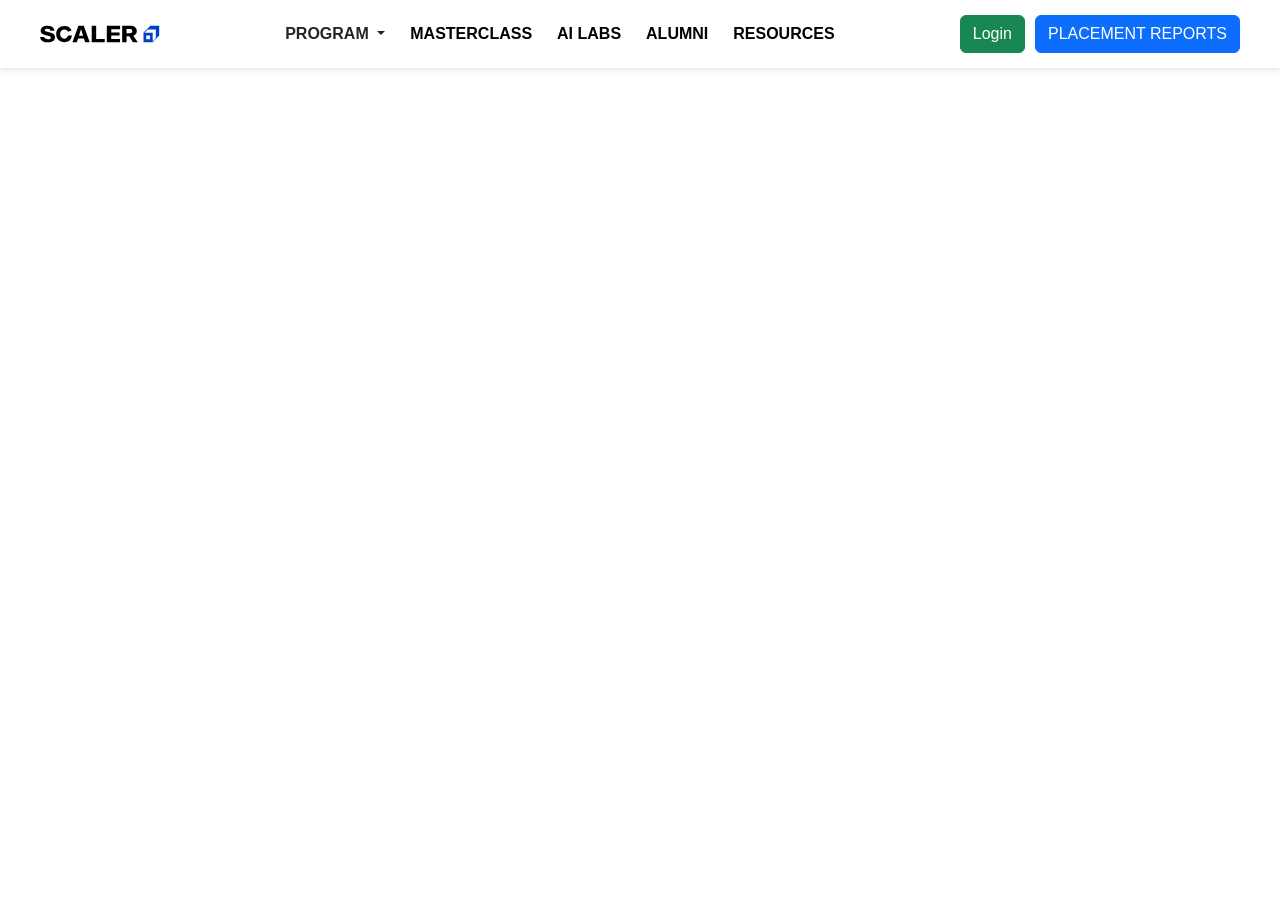
==== index.html @ 5e0bec0f "added project files" ====
<!DOCTYPE html>
<html lang="en">

<head>
    <meta charset="UTF-8">
    <meta name="viewport" content="width=device-width, initial-scale=1.0">
    <title>Scaler Navbar</title>

    <!-- Bootstrap CSS -->
    <link rel="stylesheet"
        href="https://cdn.jsdelivr.net/npm/bootstrap@5.3.8/dist/css/bootstrap.min.css">

    <style>
        body {
            margin: 0;
            font-family: Arial, Helvetica, sans-serif;
        }

        header {
            display: flex;
            justify-content: space-between;
            align-items: center;
            padding: 15px 40px;
            box-shadow: 0 2px 5px rgba(0, 0, 0, 0.1);
            background-color: white;
        }

        .nav-menu {
            display: flex;
            gap: 25px;
            font-weight: 600;
            align-items: center;
        }

        .nav-menu a {
            text-decoration: none;
            color: black;
        }

        .nav-menu a:hover {
            color: blue;
        }

        .button-group {
            display: flex;
            gap: 10px;
        }
    </style>
</head>

<body>

    <!-- Header -->
    <header>

        <!-- Logo -->
        <img src="scaler-logo.svg"
             alt="Scaler Logo"
             width="120">

        <!-- Navigation -->
        <nav class="nav-menu">

            <!-- Dropdown -->
            <div class="dropdown">

                <a class="dropdown-toggle text-decoration-none text-dark"
                   href="#"
                   role="button"
                   data-bs-toggle="dropdown">
                    PROGRAM
                </a>

                <ul class="dropdown-menu">
                    <li>
                        <a class="dropdown-item" href="#">
                            Java FullStack Developer
                        </a>
                    </li>

                    <li>
                        <a class="dropdown-item" href="#">
                            Python FullStack Developer
                        </a>
                    </li>

                    <li>
                        <a class="dropdown-item" href="#">
                            Data Science
                        </a>
                    </li>

                    <li>
                        <a class="dropdown-item" href="#">
                            AI & ML
                        </a>
                    </li>
                </ul>

            </div>

            <a href="#">MASTERCLASS</a>
            <a href="#">AI LABS</a>
            <a href="#">ALUMNI</a>
            <a href="#">RESOURCES</a>

        </nav>

        <!-- Buttons -->
        <div class="button-group">

            <!-- Login Button -->
            <button class="btn btn-success"
                    data-bs-toggle="modal"
                    data-bs-target="#registerCandidate">
                Login
            </button>

            <!-- Placement Report Button -->
            <button class="btn btn-primary" 
            data-bs-toggle="offcanvas"
            data-bs-target="#placementReports">
                PLACEMENT REPORTS
            </button>

        </div>

    </header>

    <!-- Modal for Login-->
    <div class="modal fade"
         id="registerCandidate">

        <div class="modal-dialog">

            <div class="modal-content">

                <!-- Modal Header -->
                <div class="modal-header">

                    <h4 class="modal-title">
                        Register New Candidate
                    </h4>

                    <button class="btn-close"
                            data-bs-dismiss="modal">
                    </button>

                </div>

                <!-- Modal Body -->
                <div class="modal-body">

                    <dl>

                        <dt>Student Name</dt>
                        <dd>
                            <input type="text"
                                   class="form-control"
                                   placeholder="Enter Your Name">
                        </dd>

                        <dt>Student Email</dt>
                        <dd>
                            <input type="email"
                                   class="form-control"
                                   placeholder="Enter Your Email">
                        </dd>

                        <dt>Student Mobile No.</dt>
                        <dd>
                            <input type="number"
                                   class="form-control"
                                   placeholder="Enter Your Mobile Number">
                        </dd>

                        <dt>Select Course</dt>
                        <dd>

                            <select id="selCourse"
                                    class="form-select">

                                <option>
                                    Java FullStack Developer
                                </option>

                                <option>
                                    Python FullStack Developer
                                </option>

                                <option>
                                    Python Course for Beginners
                                </option>

                                <option>
                                    Java Fundamentals
                                </option>

                                <option>
                                    DSA Using Java
                                </option>

                                <option>
                                    Python and SQL for Data Science
                                </option>

                                <option>
                                    JavaScript Course
                                </option>

                            </select>

                        </dd>

                    </dl>

                </div>

                <!-- Modal Footer -->
                <div class="modal-footer">

                    <button class="btn btn-primary"
                            data-bs-dismiss="modal">
                        Submit
                    </button>

                    <button class="btn btn-danger"
                            data-bs-dismiss="modal">
                        Cancel
                    </button>

                </div>

            </div>

        </div>

    </div>
 


<!-- Offcanvas -->
<div class="offcanvas offcanvas-end"
     tabindex="-1"
     id="placementReports">

    <!-- Header -->
    <div class="offcanvas-header">

        <div>
            <h4 class="fw-bold">
                View Full Report
            </h4>

            <p class="text-muted mb-0">
                Enter your details to view Report
            </p>
        </div>

        <button class="btn-close"
                data-bs-dismiss="offcanvas">
        </button>

    </div>

    <!-- Body -->
    <div class="offcanvas-body">

        <div class="mb-3">
            <input type="text"
                   class="form-control"
                   placeholder="Enter Your Name">
        </div>

        <div class="mb-3">
            <input type="email"
                   class="form-control"
                   placeholder="Enter Your Email">
        </div>

        <div class="mb-3">
           <input type="tel"
       class="form-control"
       placeholder="Enter Mobile Number">
        </div>

        <fieldset class="border rounded p-2 mb-3">

    <legend class="float-none w-auto px-2 fs-6">
        Graduation Year
    </legend>

    <select class="form-select border-0 shadow-none">

        <option selected disabled>
            Select Graduation Year
        </option>

        <option>2020</option>
        <option>2021</option>
        <option>2022</option>
        <option>2023</option>
        <option>2024</option>
        <option>2025</option>
        <option>2026</option>
        <option>2027</option>
        <option>2028</option>
        <option>2029</option>

    </select>

</fieldset>

        <button class="btn btn-primary w-100 mb-3">
            Sign Up
        </button>

        <p class="small text-muted">
            By submitting this form, you agree to our
            Terms of Service & Privacy Policy.
        </p>

    </div>

</div>


    <!-- Bootstrap JS -->
    <script src="https://cdn.jsdelivr.net/npm/bootstrap@5.3.8/dist/js/bootstrap.bundle.min.js"></script>

</body>

</html>
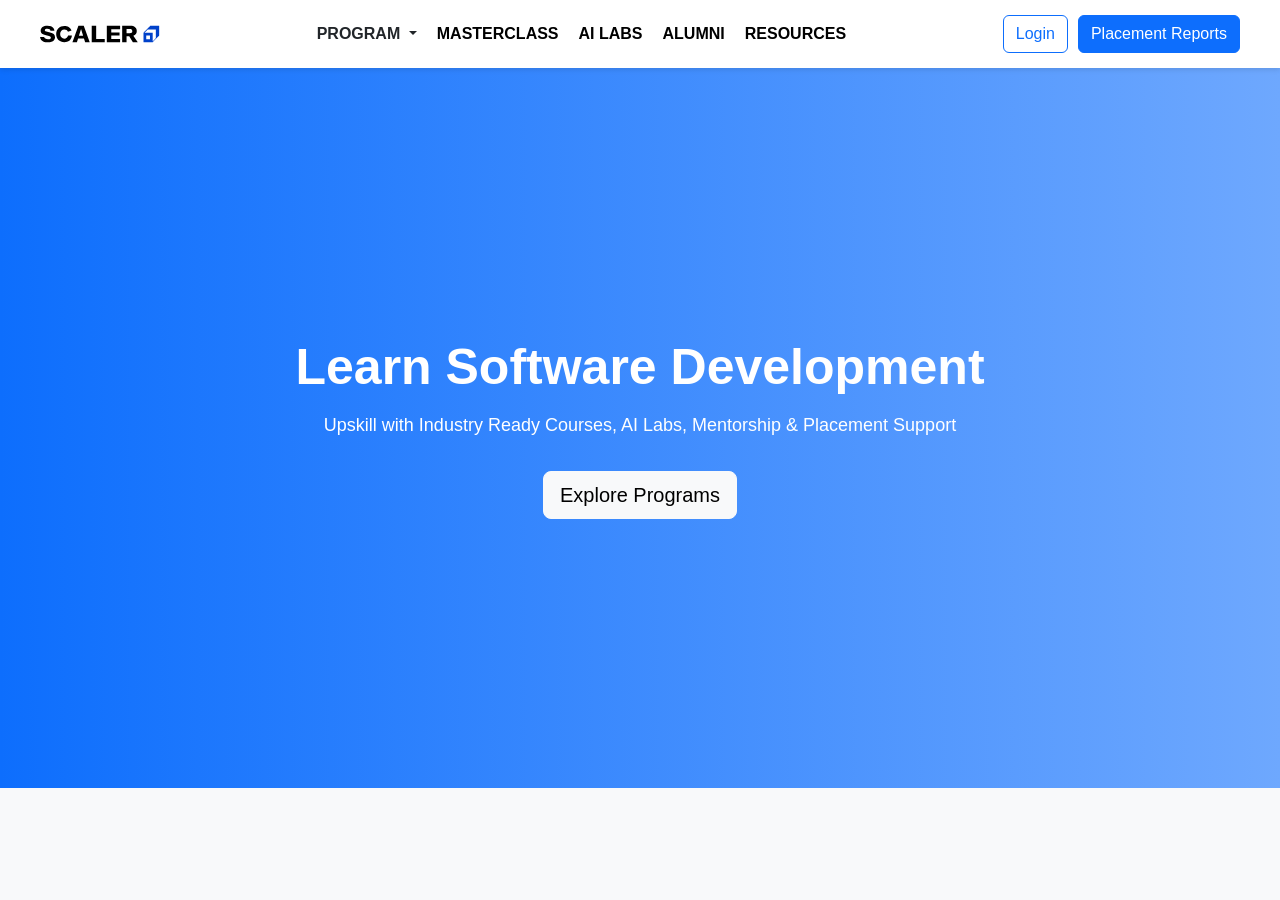
==== commit 4e727210: "Updated responsive navbar design" ====
--- a/index.html
+++ b/index.html
@@ -3,98 +3,186 @@
 
 <head>
     <meta charset="UTF-8">
-    <meta name="viewport" content="width=device-width, initial-scale=1.0">
-    <title>Scaler Navbar</title>
+    <meta name="viewport"
+          content="width=device-width, initial-scale=1.0">
+
+    <title>Responsive Scaler Navbar</title>
 
     <!-- Bootstrap CSS -->
     <link rel="stylesheet"
         href="https://cdn.jsdelivr.net/npm/bootstrap@5.3.8/dist/css/bootstrap.min.css">
 
     <style>
-        body {
-            margin: 0;
+
+        body{
+            margin:0;
             font-family: Arial, Helvetica, sans-serif;
-        }
-
-        header {
-            display: flex;
-            justify-content: space-between;
-            align-items: center;
-            padding: 15px 40px;
-            box-shadow: 0 2px 5px rgba(0, 0, 0, 0.1);
-            background-color: white;
-        }
-
-        .nav-menu {
-            display: flex;
-            gap: 25px;
-            font-weight: 600;
-            align-items: center;
-        }
-
-        .nav-menu a {
-            text-decoration: none;
-            color: black;
-        }
-
-        .nav-menu a:hover {
-            color: blue;
-        }
-
-        .button-group {
-            display: flex;
-            gap: 10px;
-        }
+            background-color:#f8f9fa;
+        }
+
+        /* HEADER */
+
+        header{
+            display:flex;
+            justify-content:space-between;
+            align-items:center;
+            padding:15px 40px;
+            background-color:white;
+            box-shadow:0 2px 5px rgba(0,0,0,0.1);
+            flex-wrap:wrap;
+            gap:15px;
+            position:sticky;
+            top:0;
+            z-index:1000;
+        }
+
+        /* NAVIGATION */
+
+        .nav-menu{
+            display:flex;
+            gap:20px;
+            align-items:center;
+            font-weight:600;
+            flex-wrap:wrap;
+        }
+
+        .nav-menu a{
+            text-decoration:none;
+            color:black;
+            transition:0.3s;
+        }
+
+        .nav-menu a:hover{
+            color:#0d6efd;
+        }
+
+        /* BUTTON GROUP */
+
+        .button-group{
+            display:flex;
+            gap:10px;
+            flex-wrap:wrap;
+        }
+
+        /* HERO SECTION */
+
+        .hero{
+            min-height:80vh;
+            display:flex;
+            justify-content:center;
+            align-items:center;
+            text-align:center;
+            padding:40px 20px;
+            background:linear-gradient(to right,#0d6efd,#6ea8fe);
+            color:white;
+        }
+
+        .hero h1{
+            font-size:50px;
+            font-weight:bold;
+        }
+
+        .hero p{
+            font-size:18px;
+            margin-top:15px;
+        }
+
+        /* RESPONSIVE DESIGN */
+
+        @media(max-width:768px){
+
+            header{
+                flex-direction:column;
+                text-align:center;
+                padding:15px;
+            }
+
+            .nav-menu{
+                justify-content:center;
+                gap:15px;
+            }
+
+            .button-group{
+                width:100%;
+                justify-content:center;
+            }
+
+            .button-group button{
+                width:100%;
+            }
+
+            .hero h1{
+                font-size:32px;
+            }
+
+            .hero p{
+                font-size:16px;
+            }
+        }
+
     </style>
 </head>
 
 <body>
 
-    <!-- Header -->
+    <!-- HEADER -->
+
     <header>
 
-        <!-- Logo -->
+        <!-- LOGO -->
+
         <img src="scaler-logo.svg"
              alt="Scaler Logo"
-             width="120">
-
-        <!-- Navigation -->
+             width="120"
+             class="img-fluid">
+
+        <!-- NAVIGATION -->
+
         <nav class="nav-menu">
 
-            <!-- Dropdown -->
+            <!-- DROPDOWN -->
+
             <div class="dropdown">
 
                 <a class="dropdown-toggle text-decoration-none text-dark"
                    href="#"
                    role="button"
                    data-bs-toggle="dropdown">
+
                     PROGRAM
+
                 </a>
 
                 <ul class="dropdown-menu">
+
                     <li>
-                        <a class="dropdown-item" href="#">
+                        <a class="dropdown-item"
+                           href="#">
                             Java FullStack Developer
                         </a>
                     </li>
 
                     <li>
-                        <a class="dropdown-item" href="#">
+                        <a class="dropdown-item"
+                           href="#">
                             Python FullStack Developer
                         </a>
                     </li>
 
                     <li>
-                        <a class="dropdown-item" href="#">
+                        <a class="dropdown-item"
+                           href="#">
                             Data Science
                         </a>
                     </li>
 
                     <li>
-                        <a class="dropdown-item" href="#">
+                        <a class="dropdown-item"
+                           href="#">
                             AI & ML
                         </a>
                     </li>
+
                 </ul>
 
             </div>
@@ -106,28 +194,59 @@
 
         </nav>
 
-        <!-- Buttons -->
+        <!-- BUTTONS -->
+
         <div class="button-group">
 
-            <!-- Login Button -->
-            <button class="btn btn-success"
+            <!-- LOGIN BUTTON -->
+
+            <button class="btn btn-outline-primary"
                     data-bs-toggle="modal"
                     data-bs-target="#registerCandidate">
+
                 Login
+
             </button>
 
-            <!-- Placement Report Button -->
-            <button class="btn btn-primary" 
-            data-bs-toggle="offcanvas"
-            data-bs-target="#placementReports">
-                PLACEMENT REPORTS
+            <!-- PLACEMENT REPORT BUTTON -->
+
+            <button class="btn btn-primary"
+                    data-bs-toggle="offcanvas"
+                    data-bs-target="#placementReports">
+
+                Placement Reports
+
             </button>
 
         </div>
 
     </header>
 
-    <!-- Modal for Login-->
+    <!-- HERO SECTION -->
+
+    <section class="hero">
+
+        <div>
+
+            <h1>
+                Learn Software Development
+            </h1>
+
+            <p>
+                Upskill with Industry Ready Courses,
+                AI Labs, Mentorship & Placement Support
+            </p>
+
+            <button class="btn btn-light btn-lg mt-3">
+                Explore Programs
+            </button>
+
+        </div>
+
+    </section>
+
+    <!-- LOGIN MODAL -->
+
     <div class="modal fade"
          id="registerCandidate">
 
@@ -135,7 +254,8 @@
 
             <div class="modal-content">
 
-                <!-- Modal Header -->
+                <!-- HEADER -->
+
                 <div class="modal-header">
 
                     <h4 class="modal-title">
@@ -148,37 +268,44 @@
 
                 </div>
 
-                <!-- Modal Body -->
+                <!-- BODY -->
+
                 <div class="modal-body">
 
                     <dl>
 
                         <dt>Student Name</dt>
+
                         <dd>
                             <input type="text"
                                    class="form-control"
-                                   placeholder="Enter Your Name">
+                                   placeholder="Enter Your Name"
+                                   required>
                         </dd>
 
                         <dt>Student Email</dt>
+
                         <dd>
                             <input type="email"
                                    class="form-control"
-                                   placeholder="Enter Your Email">
+                                   placeholder="Enter Your Email"
+                                   required>
                         </dd>
 
                         <dt>Student Mobile No.</dt>
+
                         <dd>
-                            <input type="number"
+                            <input type="tel"
                                    class="form-control"
-                                   placeholder="Enter Your Mobile Number">
+                                   placeholder="Enter Mobile Number"
+                                   required>
                         </dd>
 
                         <dt>Select Course</dt>
+
                         <dd>
 
-                            <select id="selCourse"
-                                    class="form-select">
+                            <select class="form-select">
 
                                 <option>
                                     Java FullStack Developer
@@ -189,25 +316,13 @@
                                 </option>
 
                                 <option>
-                                    Python Course for Beginners
+                                    Data Science
                                 </option>
 
                                 <option>
-                                    Java Fundamentals
+                                    AI & ML
                                 </option>
 
-                                <option>
-                                    DSA Using Java
-                                </option>
-
-                                <option>
-                                    Python and SQL for Data Science
-                                </option>
-
-                                <option>
-                                    JavaScript Course
-                                </option>
-
                             </select>
 
                         </dd>
@@ -216,17 +331,22 @@
 
                 </div>
 
-                <!-- Modal Footer -->
+                <!-- FOOTER -->
+
                 <div class="modal-footer">
 
                     <button class="btn btn-primary"
                             data-bs-dismiss="modal">
+
                         Submit
+
                     </button>
 
                     <button class="btn btn-danger"
                             data-bs-dismiss="modal">
+
                         Cancel
+
                     </button>
 
                 </div>
@@ -236,96 +356,110 @@
         </div>
 
     </div>
- 
-
-
-<!-- Offcanvas -->
-<div class="offcanvas offcanvas-end"
-     tabindex="-1"
-     id="placementReports">
-
-    <!-- Header -->
-    <div class="offcanvas-header">
-
-        <div>
-            <h4 class="fw-bold">
-                View Full Report
-            </h4>
-
-            <p class="text-muted mb-0">
-                Enter your details to view Report
+
+    <!-- OFFCANVAS -->
+
+    <div class="offcanvas offcanvas-end"
+         tabindex="-1"
+         id="placementReports">
+
+        <!-- HEADER -->
+
+        <div class="offcanvas-header">
+
+            <div>
+
+                <h4 class="fw-bold">
+                    View Full Report
+                </h4>
+
+                <p class="text-muted mb-0">
+                    Enter your details to view report
+                </p>
+
+            </div>
+
+            <button class="btn-close"
+                    data-bs-dismiss="offcanvas">
+            </button>
+
+        </div>
+
+        <!-- BODY -->
+
+        <div class="offcanvas-body">
+
+            <div class="mb-3">
+
+                <input type="text"
+                       class="form-control"
+                       placeholder="Enter Your Name">
+
+            </div>
+
+            <div class="mb-3">
+
+                <input type="email"
+                       class="form-control"
+                       placeholder="Enter Your Email">
+
+            </div>
+
+            <div class="mb-3">
+
+                <input type="tel"
+                       class="form-control"
+                       placeholder="Enter Mobile Number">
+
+            </div>
+
+            <!-- FIELDSET -->
+
+            <fieldset class="border rounded p-2 mb-3">
+
+                <legend class="float-none w-auto px-2 fs-6">
+                    Graduation Year
+                </legend>
+
+                <select class="form-select border-0 shadow-none">
+
+                    <option selected disabled>
+                        Select Graduation Year
+                    </option>
+
+                    <option>2020</option>
+                    <option>2021</option>
+                    <option>2022</option>
+                    <option>2023</option>
+                    <option>2024</option>
+                    <option>2025</option>
+                    <option>2026</option>
+                    <option>2027</option>
+
+                </select>
+
+            </fieldset>
+
+            <button class="btn btn-primary w-100 mb-3">
+
+                Sign Up
+
+            </button>
+
+            <p class="small text-muted">
+
+                By submitting this form,
+                you agree to our Terms &
+                Privacy Policy.
+
             </p>
+
         </div>
 
-        <button class="btn-close"
-                data-bs-dismiss="offcanvas">
-        </button>
-
     </div>
 
-    <!-- Body -->
-    <div class="offcanvas-body">
-
-        <div class="mb-3">
-            <input type="text"
-                   class="form-control"
-                   placeholder="Enter Your Name">
-        </div>
-
-        <div class="mb-3">
-            <input type="email"
-                   class="form-control"
-                   placeholder="Enter Your Email">
-        </div>
-
-        <div class="mb-3">
-           <input type="tel"
-       class="form-control"
-       placeholder="Enter Mobile Number">
-        </div>
-
-        <fieldset class="border rounded p-2 mb-3">
-
-    <legend class="float-none w-auto px-2 fs-6">
-        Graduation Year
-    </legend>
-
-    <select class="form-select border-0 shadow-none">
-
-        <option selected disabled>
-            Select Graduation Year
-        </option>
-
-        <option>2020</option>
-        <option>2021</option>
-        <option>2022</option>
-        <option>2023</option>
-        <option>2024</option>
-        <option>2025</option>
-        <option>2026</option>
-        <option>2027</option>
-        <option>2028</option>
-        <option>2029</option>
-
-    </select>
-
-</fieldset>
-
-        <button class="btn btn-primary w-100 mb-3">
-            Sign Up
-        </button>
-
-        <p class="small text-muted">
-            By submitting this form, you agree to our
-            Terms of Service & Privacy Policy.
-        </p>
-
-    </div>
-
-</div>
-
-
     <!-- Bootstrap JS -->
+
     <script src="https://cdn.jsdelivr.net/npm/bootstrap@5.3.8/dist/js/bootstrap.bundle.min.js"></script>
 
 </body>
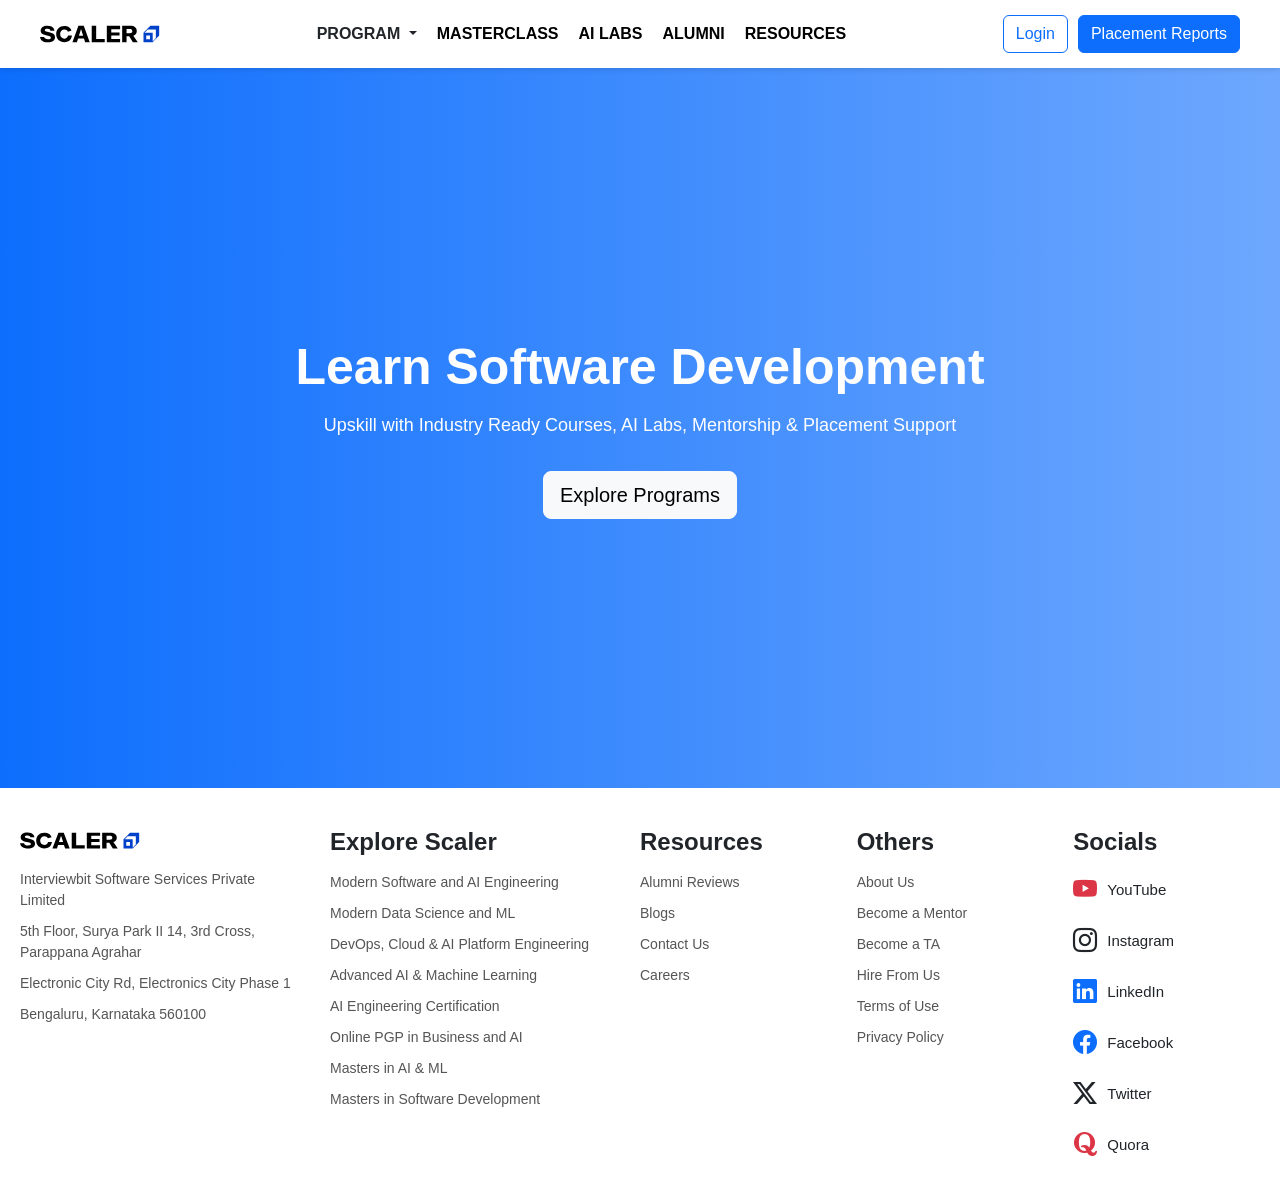
==== commit ca8961cd: "Updated responsive navbar and footer design" ====
--- a/index.html
+++ b/index.html
@@ -10,13 +10,17 @@
 
     <!-- Bootstrap CSS -->
     <link rel="stylesheet"
-        href="https://cdn.jsdelivr.net/npm/bootstrap@5.3.8/dist/css/bootstrap.min.css">
+          href="https://cdn.jsdelivr.net/npm/bootstrap@5.3.8/dist/css/bootstrap.min.css">
+
+    <!-- Bootstrap Icons -->
+    <link rel="stylesheet"
+          href="https://cdn.jsdelivr.net/npm/bootstrap-icons@1.11.3/font/bootstrap-icons.min.css">
 
     <style>
 
         body{
             margin:0;
-            font-family: Arial, Helvetica, sans-serif;
+            font-family:Arial, Helvetica, sans-serif;
             background-color:#f8f9fa;
         }
 
@@ -56,7 +60,7 @@
             color:#0d6efd;
         }
 
-        /* BUTTON GROUP */
+        /* BUTTONS */
 
         .button-group{
             display:flex;
@@ -87,7 +91,57 @@
             margin-top:15px;
         }
 
-        /* RESPONSIVE DESIGN */
+        /* FOOTER */
+
+        footer{
+            background-color:#ffffff;
+            padding:40px 20px;
+        }
+
+        .footer-container{
+            display:grid;
+            grid-template-columns:3fr 3fr 2fr 2fr 2fr;
+            gap:30px;
+        }
+
+        .footer-container h4{
+            margin-bottom:15px;
+            font-weight:bold;
+        }
+
+        .footer-container p{
+            margin-bottom:10px;
+            color:#555;
+            font-size:14px;
+            cursor:pointer;
+        }
+
+        .footer-container p:hover{
+            color:#0d6efd;
+        }
+
+        /* SOCIAL ICONS */
+
+        .social-icons{
+            display:flex;
+            flex-direction:column;
+            gap:15px;
+        }
+
+        .social-icons span{
+            display:flex;
+            align-items:center;
+            gap:10px;
+            cursor:pointer;
+            transition:0.3s;
+            font-size:15px;
+        }
+
+        .social-icons span:hover{
+            transform:translateX(5px);
+        }
+
+        /* RESPONSIVE */
 
         @media(max-width:768px){
 
@@ -118,9 +172,19 @@
             .hero p{
                 font-size:16px;
             }
+
+            .footer-container{
+                grid-template-columns:1fr;
+                text-align:center;
+            }
+
+            .social-icons span{
+                justify-content:center;
+            }
         }
 
     </style>
+
 </head>
 
 <body>
@@ -140,8 +204,6 @@
 
         <nav class="nav-menu">
 
-            <!-- DROPDOWN -->
-
             <div class="dropdown">
 
                 <a class="dropdown-toggle text-decoration-none text-dark"
@@ -156,29 +218,25 @@
                 <ul class="dropdown-menu">
 
                     <li>
-                        <a class="dropdown-item"
-                           href="#">
+                        <a class="dropdown-item" href="#">
                             Java FullStack Developer
                         </a>
                     </li>
 
                     <li>
-                        <a class="dropdown-item"
-                           href="#">
+                        <a class="dropdown-item" href="#">
                             Python FullStack Developer
                         </a>
                     </li>
 
                     <li>
-                        <a class="dropdown-item"
-                           href="#">
+                        <a class="dropdown-item" href="#">
                             Data Science
                         </a>
                     </li>
 
                     <li>
-                        <a class="dropdown-item"
-                           href="#">
+                        <a class="dropdown-item" href="#">
                             AI & ML
                         </a>
                     </li>
@@ -198,8 +256,6 @@
 
         <div class="button-group">
 
-            <!-- LOGIN BUTTON -->
-
             <button class="btn btn-outline-primary"
                     data-bs-toggle="modal"
                     data-bs-target="#registerCandidate">
@@ -207,8 +263,6 @@
                 Login
 
             </button>
-
-            <!-- PLACEMENT REPORT BUTTON -->
 
             <button class="btn btn-primary"
                     data-bs-toggle="offcanvas"
@@ -254,8 +308,6 @@
 
             <div class="modal-content">
 
-                <!-- HEADER -->
-
                 <div class="modal-header">
 
                     <h4 class="modal-title">
@@ -268,8 +320,6 @@
 
                 </div>
 
-                <!-- BODY -->
-
                 <div class="modal-body">
 
                     <dl>
@@ -279,8 +329,7 @@
                         <dd>
                             <input type="text"
                                    class="form-control"
-                                   placeholder="Enter Your Name"
-                                   required>
+                                   placeholder="Enter Your Name">
                         </dd>
 
                         <dt>Student Email</dt>
@@ -288,8 +337,7 @@
                         <dd>
                             <input type="email"
                                    class="form-control"
-                                   placeholder="Enter Your Email"
-                                   required>
+                                   placeholder="Enter Your Email">
                         </dd>
 
                         <dt>Student Mobile No.</dt>
@@ -297,8 +345,7 @@
                         <dd>
                             <input type="tel"
                                    class="form-control"
-                                   placeholder="Enter Mobile Number"
-                                   required>
+                                   placeholder="Enter Mobile Number">
                         </dd>
 
                         <dt>Select Course</dt>
@@ -307,21 +354,10 @@
 
                             <select class="form-select">
 
-                                <option>
-                                    Java FullStack Developer
-                                </option>
-
-                                <option>
-                                    Python FullStack Developer
-                                </option>
-
-                                <option>
-                                    Data Science
-                                </option>
-
-                                <option>
-                                    AI & ML
-                                </option>
+                                <option>Java FullStack Developer</option>
+                                <option>Python FullStack Developer</option>
+                                <option>Data Science</option>
+                                <option>AI & ML</option>
 
                             </select>
 
@@ -330,8 +366,6 @@
                     </dl>
 
                 </div>
-
-                <!-- FOOTER -->
 
                 <div class="modal-footer">
 
@@ -363,8 +397,6 @@
          tabindex="-1"
          id="placementReports">
 
-        <!-- HEADER -->
-
         <div class="offcanvas-header">
 
             <div>
@@ -385,8 +417,6 @@
 
         </div>
 
-        <!-- BODY -->
-
         <div class="offcanvas-body">
 
             <div class="mb-3">
@@ -412,8 +442,6 @@
                        placeholder="Enter Mobile Number">
 
             </div>
-
-            <!-- FIELDSET -->
 
             <fieldset class="border rounded p-2 mb-3">
 
@@ -441,23 +469,145 @@
             </fieldset>
 
             <button class="btn btn-primary w-100 mb-3">
-
                 Sign Up
-
             </button>
 
             <p class="small text-muted">
-
                 By submitting this form,
                 you agree to our Terms &
                 Privacy Policy.
-
             </p>
 
         </div>
 
     </div>
 
+    <!-- FOOTER -->
+
+    <footer>
+
+        <div class="footer-container">
+
+            <!-- COLUMN 1 -->
+
+            <div>
+
+                <img src="scaler-logo.svg"
+                     alt="Scaler Logo"
+                     width="120"
+                     class="img-fluid mb-3">
+
+                <p>
+                    Interviewbit Software Services Private Limited
+                </p>
+
+                <p>
+                    5th Floor, Surya Park II 14,
+                    3rd Cross, Parappana Agrahar
+                </p>
+
+                <p>
+                    Electronic City Rd,
+                    Electronics City Phase 1
+                </p>
+
+                <p>
+                    Bengaluru, Karnataka 560100
+                </p>
+
+            </div>
+
+            <!-- COLUMN 2 -->
+
+            <div>
+
+                <h4>Explore Scaler</h4>
+
+                <p>Modern Software and AI Engineering</p>
+                <p>Modern Data Science and ML</p>
+                <p>DevOps, Cloud & AI Platform Engineering</p>
+                <p>Advanced AI & Machine Learning</p>
+                <p>AI Engineering Certification</p>
+                <p>Online PGP in Business and AI</p>
+                <p>Masters in AI & ML</p>
+                <p>Masters in Software Development</p>
+
+            </div>
+
+            <!-- COLUMN 3 -->
+
+            <div>
+
+                <h4>Resources</h4>
+
+                <p>Alumni Reviews</p>
+                <p>Blogs</p>
+                <p>Contact Us</p>
+                <p>Careers</p>
+
+            </div>
+
+            <!-- COLUMN 4 -->
+
+            <div>
+
+                <h4>Others</h4>
+
+                <p>About Us</p>
+                <p>Become a Mentor</p>
+                <p>Become a TA</p>
+                <p>Hire From Us</p>
+                <p>Terms of Use</p>
+                <p>Privacy Policy</p>
+
+            </div>
+
+            <!-- COLUMN 5 -->
+
+            <div>
+
+                <h4>Socials</h4>
+
+                <div class="social-icons">
+
+                    <span>
+                        <i class="bi bi-youtube text-danger fs-4"></i>
+                        YouTube
+                    </span>
+
+                    <span>
+                        <i class="bi bi-instagram fs-4"></i>
+                        Instagram
+                    </span>
+
+                    <span>
+                        <i class="bi bi-linkedin text-primary fs-4"></i>
+                        LinkedIn
+                    </span>
+
+                    <span>
+                        <i class="bi bi-facebook text-primary fs-4"></i>
+                        Facebook
+                    </span>
+
+                    <span>
+                        <i class="bi bi-twitter-x fs-4"></i>
+                        Twitter
+                    </span>
+
+                    <span>
+                        <i class="bi bi-quora text-danger fs-4"></i>
+                        Quora
+                    </span>
+
+                </div>
+
+            </div>
+
+        </div>
+
+    </footer>
+
     <!-- Bootstrap JS -->
 
     <script src="https://cdn.jsdelivr.net/npm/bootstrap@5.3.8/dist/js/bootstrap.bundle.min.js"></script>
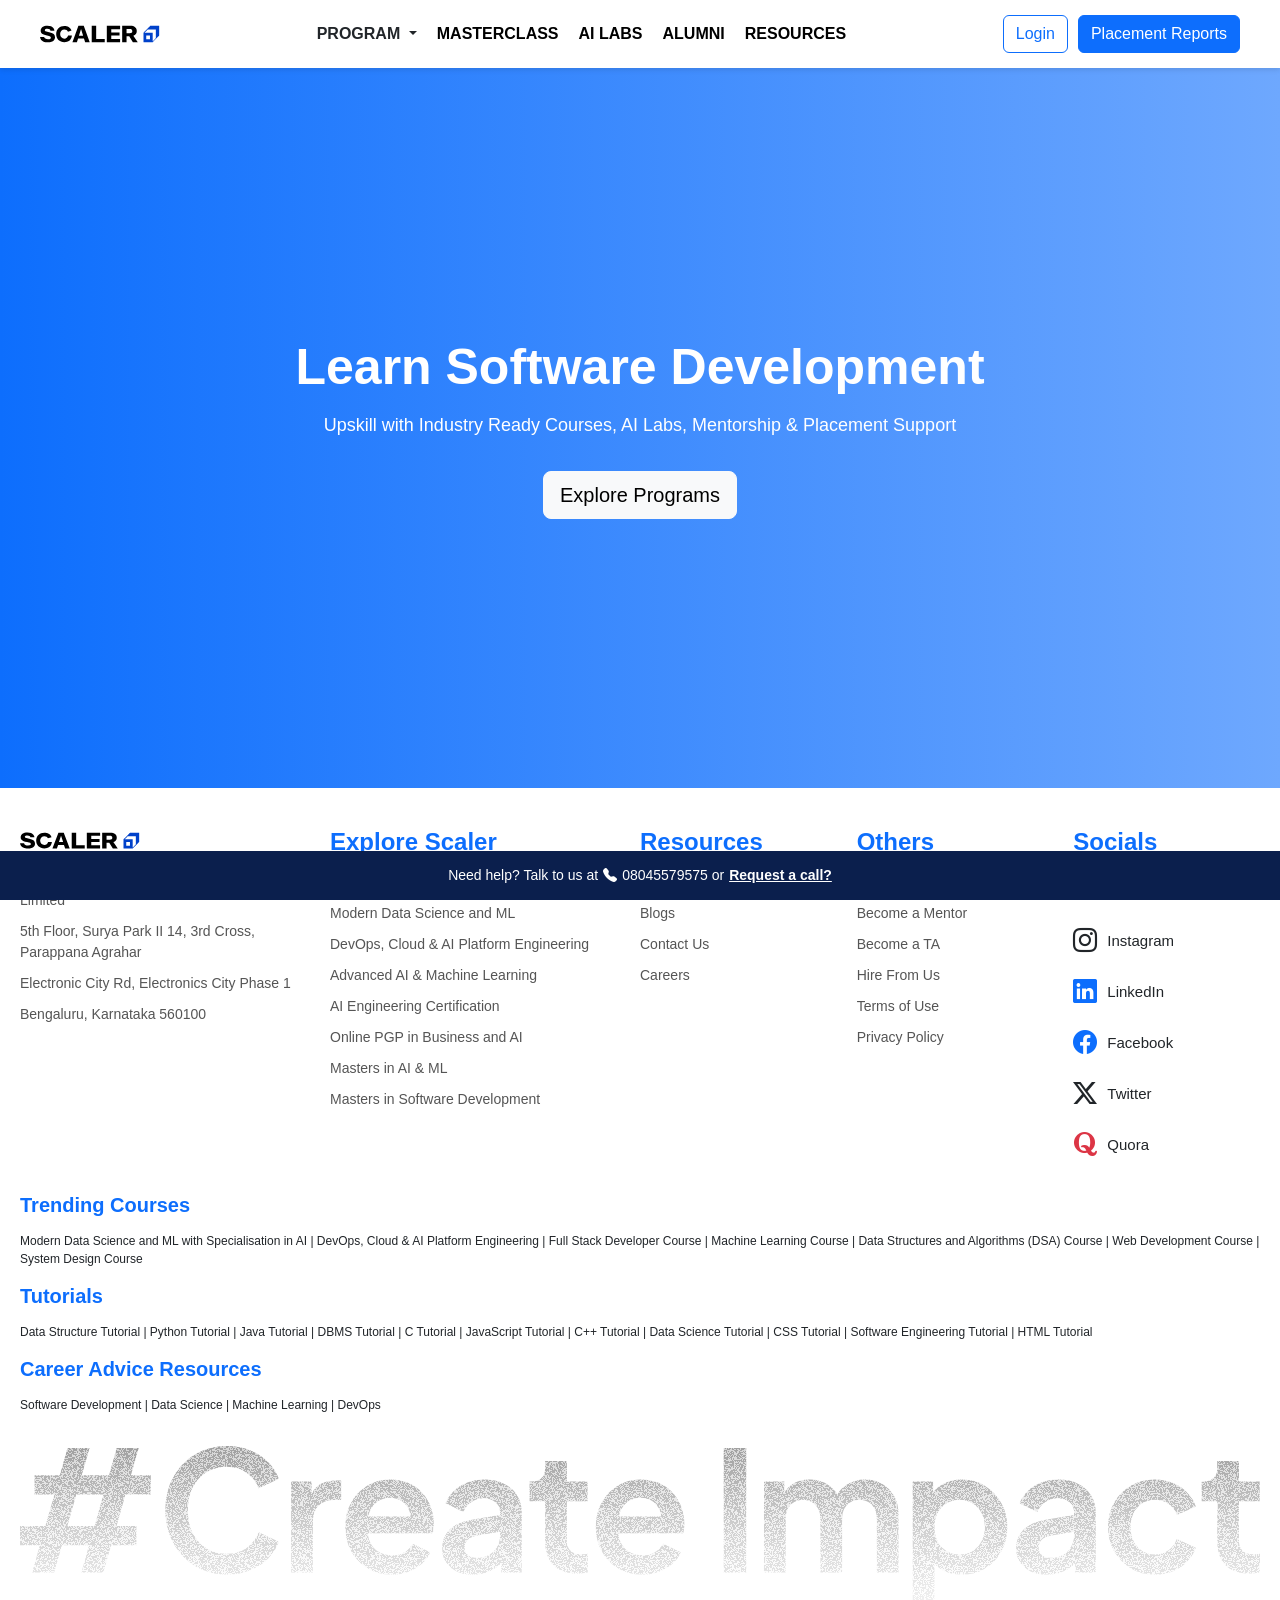
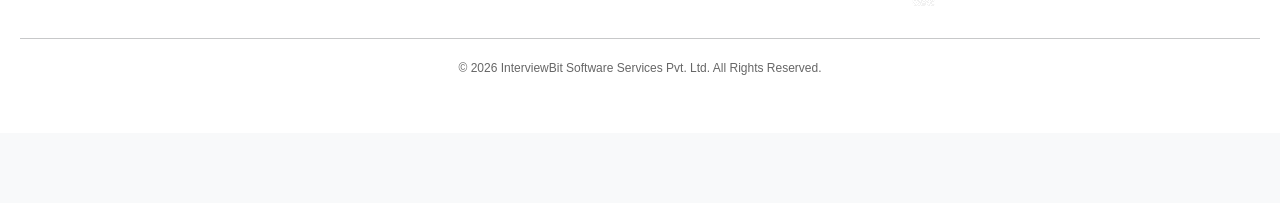
==== commit 37e2f1d5: "Updated responsive footer and sticky help bar" ====
--- a/index.html
+++ b/index.html
@@ -2,11 +2,12 @@
 <html lang="en">
 
 <head>
+
     <meta charset="UTF-8">
     <meta name="viewport"
           content="width=device-width, initial-scale=1.0">
 
-    <title>Responsive Scaler Navbar</title>
+    <title>Scaler E-learning Platform</title>
 
     <!-- Bootstrap CSS -->
     <link rel="stylesheet"
@@ -104,7 +105,9 @@
             gap:30px;
         }
 
-        .footer-container h4{
+        .footer-container h4,
+        footer h5{
+            color:#0d6efd;
             margin-bottom:15px;
             font-weight:bold;
         }
@@ -141,6 +144,56 @@
             transform:translateX(5px);
         }
 
+        /* BOTTOM FOOTER */
+
+        .bottom-footer{
+            font-size:12px;
+            padding-top:30px;
+        }
+
+        .copyright{
+            text-align:center;
+            margin-top:20px;
+            font-size:12px;
+            color:#666;
+        }
+
+      .bottom-help-bar{
+    position:fixed;
+    bottom:0;
+    left:0;
+    width:100%;
+    background-color:#0b1f4d;
+    padding:14px 20px;
+    text-align:center;
+    z-index:2000;
+    font-size:14px;
+    color:white;
+}
+
+.bottom-help-bar span{
+    display:flex;
+    justify-content:center;
+    align-items:center;
+    gap:5px;
+    flex-wrap:wrap;
+}
+
+.bottom-help-bar i{
+    color:white;
+}
+
+.bottom-help-bar a{
+    color:white;
+    text-decoration:underline;
+    font-weight:600;
+}
+
+body{
+    padding-bottom:70px;
+}
+
+
         /* RESPONSIVE */
 
         @media(max-width:768px){
@@ -181,7 +234,18 @@
             .social-icons span{
                 justify-content:center;
             }
-        }
+            .bottom-help-bar{
+        font-size:12px;
+        padding:12px 10px;
+    }
+
+    .bottom-help-bar span{
+        flex-direction:column;
+        gap:3px;
+    }
+        }
+
+    
 
     </style>
 
@@ -195,7 +259,7 @@
 
         <!-- LOGO -->
 
-        <img src="scaler-logo.svg"
+        <img src="/Assets/scaler-logo.svg"
              alt="Scaler Logo"
              width="120"
              class="img-fluid">
@@ -256,6 +320,8 @@
 
         <div class="button-group">
 
+            <!-- LOGIN MODAL BUTTON -->
+
             <button class="btn btn-outline-primary"
                     data-bs-toggle="modal"
                     data-bs-target="#registerCandidate">
@@ -264,6 +330,8 @@
 
             </button>
 
+            <!-- OFFCANVAS BUTTON -->
+
             <button class="btn btn-primary"
                     data-bs-toggle="offcanvas"
                     data-bs-target="#placementReports">
@@ -302,7 +370,8 @@
     <!-- LOGIN MODAL -->
 
     <div class="modal fade"
-         id="registerCandidate">
+         id="registerCandidate"
+         tabindex="-1">
 
         <div class="modal-dialog">
 
@@ -443,31 +512,32 @@
 
             </div>
 
-            <fieldset class="border rounded p-2 mb-3">
-
-                <legend class="float-none w-auto px-2 fs-6">
-                    Graduation Year
-                </legend>
-
-                <select class="form-select border-0 shadow-none">
-
-                    <option selected disabled>
-                        Select Graduation Year
-                    </option>
-
-                    <option>2020</option>
-                    <option>2021</option>
-                    <option>2022</option>
-                    <option>2023</option>
-                    <option>2024</option>
-                    <option>2025</option>
-                    <option>2026</option>
-                    <option>2027</option>
-
-                </select>
-
-            </fieldset>
-
+            <!-- GRADUATION YEAR -->
+
+<fieldset class="border rounded mb-3">
+
+    <legend class="float-none w-auto px-2 fs-6">
+        Graduation Year
+    </legend>
+
+    <select class="form-select border-0 shadow-none">
+
+        <option selected disabled>
+            Select Graduation Year
+        </option>
+
+        <option>2020</option>
+        <option>2021</option>
+        <option>2022</option>
+        <option>2023</option>
+        <option>2024</option>
+        <option>2025</option>
+        <option>2026</option>
+        <option>2027</option>
+
+    </select>
+
+</fieldset>
             <button class="btn btn-primary w-100 mb-3">
                 Sign Up
             </button>
@@ -484,130 +554,215 @@
 
     <!-- FOOTER -->
 
-    <footer>
-
-        <div class="footer-container">
-
-            <!-- COLUMN 1 -->
-
-            <div>
-
-                <img src="scaler-logo.svg"
-                     alt="Scaler Logo"
-                     width="120"
-                     class="img-fluid mb-3">
-
-                <p>
-                    Interviewbit Software Services Private Limited
-                </p>
-
-                <p>
-                    5th Floor, Surya Park II 14,
-                    3rd Cross, Parappana Agrahar
-                </p>
-
-                <p>
-                    Electronic City Rd,
-                    Electronics City Phase 1
-                </p>
-
-                <p>
-                    Bengaluru, Karnataka 560100
-                </p>
+    <!-- FOOTER -->
+
+<footer>
+
+    <div class="footer-container">
+
+        <!-- COLUMN 1 -->
+
+        <div>
+
+            <img src="/Assets/scaler-logo.svg"
+                 alt="Scaler Logo"
+                 width="120"
+                 class="img-fluid mb-3">
+
+            <p>
+                Interviewbit Software Services Private Limited
+            </p>
+
+            <p>
+                5th Floor, Surya Park II 14,
+                3rd Cross, Parappana Agrahar
+            </p>
+
+            <p>
+                Electronic City Rd,
+                Electronics City Phase 1
+            </p>
+
+            <p>
+                Bengaluru, Karnataka 560100
+            </p>
+
+        </div>
+
+        <!-- COLUMN 2 -->
+
+        <div>
+
+            <h4>Explore Scaler</h4>
+
+            <p>Modern Software and AI Engineering</p>
+            <p>Modern Data Science and ML</p>
+            <p>DevOps, Cloud & AI Platform Engineering</p>
+            <p>Advanced AI & Machine Learning</p>
+            <p>AI Engineering Certification</p>
+            <p>Online PGP in Business and AI</p>
+            <p>Masters in AI & ML</p>
+            <p>Masters in Software Development</p>
+
+        </div>
+
+        <!-- COLUMN 3 -->
+
+        <div>
+
+            <h4>Resources</h4>
+
+            <p>Alumni Reviews</p>
+            <p>Blogs</p>
+            <p>Contact Us</p>
+            <p>Careers</p>
+
+        </div>
+
+        <!-- COLUMN 4 -->
+
+        <div>
+
+            <h4>Others</h4>
+
+            <p>About Us</p>
+            <p>Become a Mentor</p>
+            <p>Become a TA</p>
+            <p>Hire From Us</p>
+            <p>Terms of Use</p>
+            <p>Privacy Policy</p>
+
+        </div>
+
+        <!-- COLUMN 5 -->
+
+        <div>
+
+            <h4>Socials</h4>
+
+            <div class="social-icons">
+
+                <span>
+                    <i class="bi bi-youtube text-danger fs-4"></i>
+                    YouTube
+                </span>
+
+                <span>
+                    <i class="bi bi-instagram fs-4"></i>
+                    Instagram
+                </span>
+
+                <span>
+                    <i class="bi bi-linkedin text-primary fs-4"></i>
+                    LinkedIn
+                </span>
+
+                <span>
+                    <i class="bi bi-facebook text-primary fs-4"></i>
+                    Facebook
+                </span>
+
+                <span>
+                    <i class="bi bi-twitter-x fs-4"></i>
+                    Twitter
+                </span>
+
+                <span>
+                    <i class="bi bi-quora text-danger fs-4"></i>
+                    Quora
+                </span>
 
             </div>
 
-            <!-- COLUMN 2 -->
-
-            <div>
-
-                <h4>Explore Scaler</h4>
-
-                <p>Modern Software and AI Engineering</p>
-                <p>Modern Data Science and ML</p>
-                <p>DevOps, Cloud & AI Platform Engineering</p>
-                <p>Advanced AI & Machine Learning</p>
-                <p>AI Engineering Certification</p>
-                <p>Online PGP in Business and AI</p>
-                <p>Masters in AI & ML</p>
-                <p>Masters in Software Development</p>
-
-            </div>
-
-            <!-- COLUMN 3 -->
-
-            <div>
-
-                <h4>Resources</h4>
-
-                <p>Alumni Reviews</p>
-                <p>Blogs</p>
-                <p>Contact Us</p>
-                <p>Careers</p>
-
-            </div>
-
-            <!-- COLUMN 4 -->
-
-            <div>
-
-                <h4>Others</h4>
-
-                <p>About Us</p>
-                <p>Become a Mentor</p>
-                <p>Become a TA</p>
-                <p>Hire From Us</p>
-                <p>Terms of Use</p>
-                <p>Privacy Policy</p>
-
-            </div>
-
-            <!-- COLUMN 5 -->
-
-            <div>
-
-                <h4>Socials</h4>
-
-                <div class="social-icons">
-
-                    <span>
-                        <i class="bi bi-youtube text-danger fs-4"></i>
-                        YouTube
-                    </span>
-
-                    <span>
-                        <i class="bi bi-instagram fs-4"></i>
-                        Instagram
-                    </span>
-
-                    <span>
-                        <i class="bi bi-linkedin text-primary fs-4"></i>
-                        LinkedIn
-                    </span>
-
-                    <span>
-                        <i class="bi bi-facebook text-primary fs-4"></i>
-                        Facebook
-                    </span>
-
-                    <span>
-                        <i class="bi bi-twitter-x fs-4"></i>
-                        Twitter
-                    </span>
-
-                    <span>
-                        <i class="bi bi-quora text-danger fs-4"></i>
-                        Quora
-                    </span>
-
-                </div>
-
-            </div>
-
-        </div>
-
-    </footer>
-
+        </div>
+
+    </div>
+
+    <!-- BOTTOM FOOTER -->
+
+    <div class="bottom-footer">
+
+        <div>
+
+            <h5>Trending Courses</h5>
+
+            <p>
+                Modern Data Science and ML with Specialisation in AI |
+                DevOps, Cloud & AI Platform Engineering |
+                Full Stack Developer Course |
+                Machine Learning Course |
+                Data Structures and Algorithms (DSA) Course |
+                Web Development Course |
+                System Design Course
+            </p>
+
+        </div>
+
+        <div>
+
+            <h5>Tutorials</h5>
+
+            <p>
+                Data Structure Tutorial |
+                Python Tutorial |
+                Java Tutorial |
+                DBMS Tutorial |
+                C Tutorial |
+                JavaScript Tutorial |
+                C++ Tutorial |
+                Data Science Tutorial |
+                CSS Tutorial |
+                Software Engineering Tutorial |
+                HTML Tutorial
+            </p>
+
+        </div>
+
+        <div>
+
+            <h5>Career Advice Resources</h5>
+
+            <p>
+                Software Development |
+                Data Science |
+                Machine Learning |
+                DevOps
+            </p>
+
+        </div>
+
+        <div>
+
+            <img src="/Assets/create-impact-tagline.svg"
+                 class="img-fluid mt-3 mb-3"
+                 alt="Tagline Image">
+
+        </div>
+
+        <hr>
+
+        <p class="copyright">
+            &copy; 2026 InterviewBit Software Services Pvt. Ltd.
+            All Rights Reserved.
+        </p>
+
+    </div>
+
+</footer>
+
+<!-- STICKY HELP BOX -->
+
+<div class="bottom-help-bar">
+
+    <span>
+        Need help? Talk to us at
+        <i class="bi bi-telephone-fill"></i>
+        08045579575
+        or
+        <a href="#">Request a call?</a>
+    </span>
+
+</div>
     <!-- Bootstrap JS -->
 
     <script src="https://cdn.jsdelivr.net/npm/bootstrap@5.3.8/dist/js/bootstrap.bundle.min.js"></script>
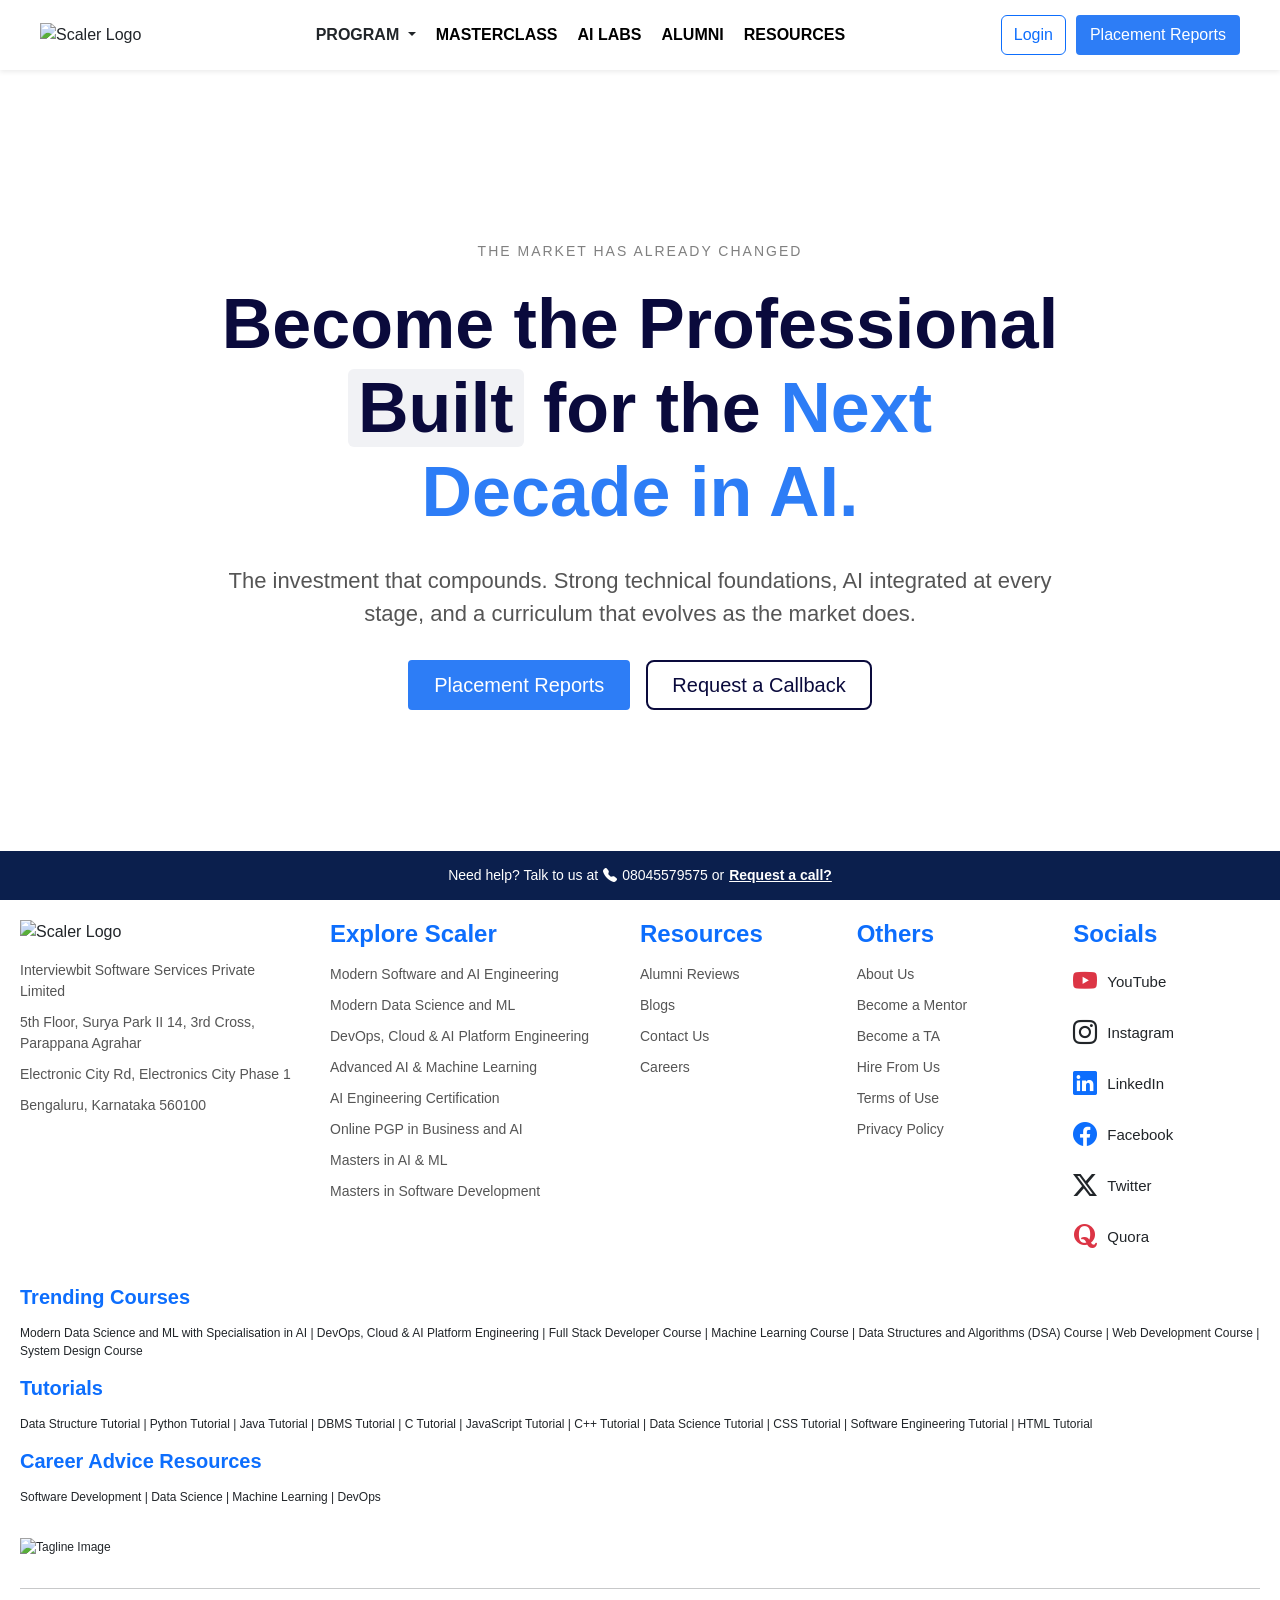
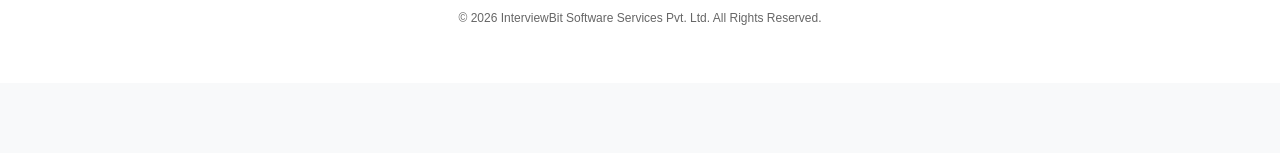
==== commit 3527dec3: "Updated layout, added styles and responsive design with offcanvas fixes" ====
--- a/index.html
+++ b/index.html
@@ -17,237 +17,9 @@
     <link rel="stylesheet"
           href="https://cdn.jsdelivr.net/npm/bootstrap-icons@1.11.3/font/bootstrap-icons.min.css">
 
-    <style>
-
-        body{
-            margin:0;
-            font-family:Arial, Helvetica, sans-serif;
-            background-color:#f8f9fa;
-        }
-
-        /* HEADER */
-
-        header{
-            display:flex;
-            justify-content:space-between;
-            align-items:center;
-            padding:15px 40px;
-            background-color:white;
-            box-shadow:0 2px 5px rgba(0,0,0,0.1);
-            flex-wrap:wrap;
-            gap:15px;
-            position:sticky;
-            top:0;
-            z-index:1000;
-        }
-
-        /* NAVIGATION */
-
-        .nav-menu{
-            display:flex;
-            gap:20px;
-            align-items:center;
-            font-weight:600;
-            flex-wrap:wrap;
-        }
-
-        .nav-menu a{
-            text-decoration:none;
-            color:black;
-            transition:0.3s;
-        }
-
-        .nav-menu a:hover{
-            color:#0d6efd;
-        }
-
-        /* BUTTONS */
-
-        .button-group{
-            display:flex;
-            gap:10px;
-            flex-wrap:wrap;
-        }
-
-        /* HERO SECTION */
-
-        .hero{
-            min-height:80vh;
-            display:flex;
-            justify-content:center;
-            align-items:center;
-            text-align:center;
-            padding:40px 20px;
-            background:linear-gradient(to right,#0d6efd,#6ea8fe);
-            color:white;
-        }
-
-        .hero h1{
-            font-size:50px;
-            font-weight:bold;
-        }
-
-        .hero p{
-            font-size:18px;
-            margin-top:15px;
-        }
-
-        /* FOOTER */
-
-        footer{
-            background-color:#ffffff;
-            padding:40px 20px;
-        }
-
-        .footer-container{
-            display:grid;
-            grid-template-columns:3fr 3fr 2fr 2fr 2fr;
-            gap:30px;
-        }
-
-        .footer-container h4,
-        footer h5{
-            color:#0d6efd;
-            margin-bottom:15px;
-            font-weight:bold;
-        }
-
-        .footer-container p{
-            margin-bottom:10px;
-            color:#555;
-            font-size:14px;
-            cursor:pointer;
-        }
-
-        .footer-container p:hover{
-            color:#0d6efd;
-        }
-
-        /* SOCIAL ICONS */
-
-        .social-icons{
-            display:flex;
-            flex-direction:column;
-            gap:15px;
-        }
-
-        .social-icons span{
-            display:flex;
-            align-items:center;
-            gap:10px;
-            cursor:pointer;
-            transition:0.3s;
-            font-size:15px;
-        }
-
-        .social-icons span:hover{
-            transform:translateX(5px);
-        }
-
-        /* BOTTOM FOOTER */
-
-        .bottom-footer{
-            font-size:12px;
-            padding-top:30px;
-        }
-
-        .copyright{
-            text-align:center;
-            margin-top:20px;
-            font-size:12px;
-            color:#666;
-        }
-
-      .bottom-help-bar{
-    position:fixed;
-    bottom:0;
-    left:0;
-    width:100%;
-    background-color:#0b1f4d;
-    padding:14px 20px;
-    text-align:center;
-    z-index:2000;
-    font-size:14px;
-    color:white;
-}
-
-.bottom-help-bar span{
-    display:flex;
-    justify-content:center;
-    align-items:center;
-    gap:5px;
-    flex-wrap:wrap;
-}
-
-.bottom-help-bar i{
-    color:white;
-}
-
-.bottom-help-bar a{
-    color:white;
-    text-decoration:underline;
-    font-weight:600;
-}
-
-body{
-    padding-bottom:70px;
-}
-
-
-        /* RESPONSIVE */
-
-        @media(max-width:768px){
-
-            header{
-                flex-direction:column;
-                text-align:center;
-                padding:15px;
-            }
-
-            .nav-menu{
-                justify-content:center;
-                gap:15px;
-            }
-
-            .button-group{
-                width:100%;
-                justify-content:center;
-            }
-
-            .button-group button{
-                width:100%;
-            }
-
-            .hero h1{
-                font-size:32px;
-            }
-
-            .hero p{
-                font-size:16px;
-            }
-
-            .footer-container{
-                grid-template-columns:1fr;
-                text-align:center;
-            }
-
-            .social-icons span{
-                justify-content:center;
-            }
-            .bottom-help-bar{
-        font-size:12px;
-        padding:12px 10px;
-    }
-
-    .bottom-help-bar span{
-        flex-direction:column;
-        gap:3px;
-    }
-        }
-
-    
-
-    </style>
+          <link rel="stylesheet" href="style.css">
+          <link rel="stylesheet" href="responsive.css">
+
 
 </head>
 
@@ -259,7 +31,7 @@
 
         <!-- LOGO -->
 
-        <img src="/Assets/scaler-logo.svg"
+        <img src="./assets/scaler-logo.svg"
              alt="Scaler Logo"
              width="120"
              class="img-fluid">
@@ -346,26 +118,317 @@
 
     <!-- HERO SECTION -->
 
-    <section class="hero">
-
-        <div>
-
-            <h1>
-                Learn Software Development
+    <main>
+    <section class="hero-section">
+        <div class="container text-center hero-content">
+
+            <p class="small-heading">
+                THE MARKET HAS ALREADY CHANGED
+            </p>
+
+            <h1 class="main-heading">
+                Become the Professional <br>
+
+                <span class="highlight">Built</span>
+                for the
+                <span class="blue-text">Next</span> <br>
+
+                <span class="blue-text">Decade in AI.</span>
             </h1>
 
-            <p>
-                Upskill with Industry Ready Courses,
-                AI Labs, Mentorship & Placement Support
+            <p class="description">
+                The investment that compounds.
+                Strong technical foundations, AI integrated at every stage,
+                and a curriculum that evolves as the market does.
             </p>
 
-            <button class="btn btn-light btn-lg mt-3">
-                Explore Programs
-            </button>
-
-        </div>
-
+            <div class="buttons d-flex justify-content-center gap-3 flex-wrap">
+
+                <button class="btn btn-primary btn-lg px-4"
+                data-bs-toggle="offcanvas"
+                    data-bs-target="#placementReports">
+                    Placement Reports
+                </button>
+
+                <button class="btn btn-outline-dark btn-lg px-4"
+                data-bs-toggle="offcanvas"
+        data-bs-target="#callbackOffcanvas">
+                    Request a Callback
+                </button>
+
+            </div>
+
+        </div>
     </section>
+</main>
+
+<!-- Request a CallBack Offcanvas -->
+<div class="offcanvas offcanvas-bottom h-100"
+     tabindex="-1"
+     id="callbackOffcanvas">
+
+    <!-- HEADER -->
+
+    <div class="offcanvas-header">
+
+        <!-- Logo -->
+
+        <img src="./Assets/scaler-logo.svg"
+             alt="Scaler Logo"
+             width="120"
+             class="img-fluid">
+
+        <!-- Close Button -->
+
+        <button type="button"
+                class="btn-close"
+                data-bs-dismiss="offcanvas">
+        </button>
+
+    </div>
+
+    <!-- BODY -->
+
+    <div class="offcanvas-body p-0">
+
+        <section class="callback-page container-fluid">
+
+            <div class="row h-100">
+
+                <!-- LEFT IMAGE -->
+
+                <div class="col-lg-6 image-section">
+
+                    <img src="assets/requestcallimage.webp"
+                         alt="callback image"
+                         class="img-fluid full-image">
+
+                </div>
+
+                <!-- RIGHT FORM -->
+
+                <div class="col-lg-6 form-section">
+
+                    <div class="form-container mx-auto">
+
+                        <!-- HEADING -->
+
+                        <h2 class="form-heading">
+                            Talk to Our Advisor
+                        </h2>
+
+                        <!-- FORM -->
+
+                        <form>
+
+                            <!-- NAME -->
+
+                            <div class="mb-3">
+
+                                <input type="text"
+                                       class="form-control form-control-lg"
+                                       placeholder="Enter your Name">
+
+                            </div>
+
+                            <!-- EMAIL -->
+
+                            <div class="mb-3">
+
+                                <input type="email"
+                                       class="form-control form-control-lg"
+                                       placeholder="Enter your Email Address">
+
+                            </div>
+
+                            <!-- PHONE -->
+
+                            <fieldset class="border rounded mb-3 px-3">
+
+                                <legend class="float-none w-auto px-2 fs-6">
+                                    Phone Number
+                                </legend>
+
+                                <input type="tel"
+                                       class="form-control border-0 shadow-none"
+                                       placeholder="Enter your Phone Number *">
+
+                            </fieldset>
+
+                            <!-- JOB TITLE -->
+
+                            <fieldset class="border rounded mb-3 px-3">
+
+                                <legend class="float-none w-auto px-2 fs-6">
+                                    Job Title
+                                </legend>
+
+                                <select class="form-select border-0 shadow-none">
+
+                                    <option selected disabled>
+                                        Select job title*
+                                    </option>
+
+                                    <option>
+                                        Engineering Leadership
+                                    </option>
+
+                                    <option>
+                                        Software Development Engineer (Backend)
+                                    </option>
+
+                                    <option>
+                                        Software Development Engineer (Frontend)
+                                    </option>
+
+                                    <option>
+                                        Software Development Engineer (Full Stack)
+                                    </option>
+
+                                    <option>Data Scientist</option>
+
+                                    <option>Research Engineer</option>
+
+                                    <option>Android Engineer</option>
+
+                                    <option>Support Engineer</option>
+
+                                    <option>iOS Engineer</option>
+
+                                    <option>Data Analyst</option>
+
+                                    <option>Other</option>
+
+                                </select>
+
+                            </fieldset>
+
+                            <!-- PROGRAM -->
+
+                            <fieldset class="border rounded mb-3 px-3">
+
+                                <legend class="float-none w-auto px-2 fs-6">
+                                    Select Program
+                                </legend>
+
+                                <select class="form-select border-0 shadow-none">
+
+                                    <option selected disabled>
+                                        Select program*
+                                    </option>
+
+                                    <option>
+                                        Modern Software and AI Engineering Program
+                                    </option>
+
+                                    <option>
+                                        Modern Data Science and ML with AI
+                                    </option>
+
+                                    <option>
+                                        DevOps, Cloud & AI Platform Engineering
+                                    </option>
+
+                                    <option>
+                                        Advanced AIML with Agentic AI
+                                    </option>
+
+                                </select>
+
+                            </fieldset>
+
+                            <!-- COMPANY -->
+
+                            <fieldset class="border rounded mb-3 px-3">
+
+                                <legend class="float-none w-auto px-2 fs-6">
+                                    Search Company *
+                                </legend>
+
+                                <select class="form-select border-0 shadow-none">
+
+                                    <option selected disabled>
+                                        Search Company *
+                                    </option>
+
+                                    <option>TCS</option>
+                                    <option>Infosys</option>
+                                    <option>Google</option>
+                                    <option>Microsoft</option>
+
+                                </select>
+
+                            </fieldset>
+
+                            <!-- GRADUATION -->
+
+                            <fieldset class="border rounded mb-4 px-3">
+
+                                <legend class="float-none w-auto px-2 fs-6">
+                                    Graduation Year *
+                                </legend>
+
+                                <select class="form-select border-0 shadow-none">
+
+                                    <option selected disabled>
+                                        Select Graduation Year *
+                                    </option>
+
+                                    <option>2020</option>
+                                    <option>2021</option>
+                                    <option>2022</option>
+                                    <option>2023</option>
+                                    <option>2024</option>
+                                    <option>2025</option>
+                                    <option>2026</option>
+                                    <option>2027</option>
+
+                                </select>
+
+                            </fieldset>
+
+                            <!-- SUBMIT -->
+
+                            <button class="btn btn-primary btn-lg w-100">
+
+                                Submit
+
+                            </button>
+
+                        </form>
+
+                        <!-- TERMS -->
+
+                        <p class="form-note mt-3">
+
+                            By submitting this form, you agree to our
+
+                            <a href="#">
+                                Terms of Service
+                            </a>
+
+                            &
+
+                            <a href="#">
+                                Privacy Policy
+                            </a>
+
+                            and to be contacted by us via
+                            Call/Email/WhatsApp/SMS.
+
+                        </p>
+
+                    </div>
+
+                </div>
+
+            </div>
+
+        </section>
+
+    </div>
+
+</div>
 
     <!-- LOGIN MODAL -->
 
@@ -542,11 +605,26 @@
                 Sign Up
             </button>
 
-            <p class="small text-muted">
-                By submitting this form,
-                you agree to our Terms &
-                Privacy Policy.
-            </p>
+             <!-- TERMS -->
+
+                        <p class="form-note mt-3">
+
+                            By submitting this form, you agree to our
+
+                            <a href="#">
+                                Terms of Service
+                            </a>
+
+                            &
+
+                            <a href="#">
+                                Privacy Policy
+                            </a>
+
+                            and to be contacted by us via
+                            Call/Email/WhatsApp/SMS.
+
+                        </p>
 
         </div>
 
@@ -554,8 +632,6 @@
 
     <!-- FOOTER -->
 
-    <!-- FOOTER -->
-
 <footer>
 
     <div class="footer-container">
@@ -564,7 +640,7 @@
 
         <div>
 
-            <img src="/Assets/scaler-logo.svg"
+            <img src="./assets/scaler-logo.svg"
                  alt="Scaler Logo"
                  width="120"
                  class="img-fluid mb-3">
@@ -733,7 +809,7 @@
 
         <div>
 
-            <img src="/Assets/create-impact-tagline.svg"
+            <img src="/assets/create-impact-tagline.svg"
                  class="img-fluid mt-3 mb-3"
                  alt="Tagline Image">
 
@@ -759,13 +835,17 @@
         <i class="bi bi-telephone-fill"></i>
         08045579575
         or
-        <a href="#">Request a call?</a>
+       <a href="#"
+   data-bs-toggle="offcanvas"
+   data-bs-target="#callbackOffcanvas">
+   Request a call?
+</a>
     </span>
 
 </div>
     <!-- Bootstrap JS -->
 
-    <script src="https://cdn.jsdelivr.net/npm/bootstrap@5.3.8/dist/js/bootstrap.bundle.min.js"></script>
+   <script src="https://cdn.jsdelivr.net/npm/bootstrap@5.3.7/dist/js/bootstrap.bundle.min.js"></script>
 
 </body>
 
--- a/style.css
+++ b/style.css
@@ -0,0 +1,362 @@
+*{
+    margin:0;
+    padding:0;
+    box-sizing:border-box;
+}
+
+body{
+    font-family:Arial, Helvetica, sans-serif;
+    background:#f8f9fa;
+    padding-bottom:70px;
+}
+
+/* =========================
+   HEADER
+========================= */
+
+header{
+    display:flex;
+    justify-content:space-between;
+    align-items:center;
+    padding:15px 40px;
+    background:white;
+    box-shadow:0 2px 5px rgba(0,0,0,0.08);
+    position:sticky;
+    top:0;
+    z-index:1000;
+    flex-wrap:wrap;
+    gap:15px;
+}
+
+.nav-menu{
+    display:flex;
+    gap:20px;
+    align-items:center;
+    font-weight:600;
+}
+
+.nav-menu a{
+    text-decoration:none;
+    color:#000;
+}
+
+.nav-menu a:hover{
+    color:#0d6efd;
+}
+
+.button-group{
+    display:flex;
+    gap:10px;
+}
+
+/* =========================
+   HERO
+========================= */
+
+.hero-section{
+    min-height:90vh;
+    display:flex;
+    align-items:center;
+    justify-content:center;
+    background:white;
+    padding:50px 20px;
+}
+
+.small-heading{
+    letter-spacing:2px;
+    color:grey;
+    font-size:14px;
+    margin-bottom:20px;
+}
+
+.main-heading{
+    font-size:70px;
+    font-weight:700;
+    color:#0a0a3c;
+    line-height:1.2;
+}
+
+.description{
+    max-width:850px;
+    margin:30px auto;
+    font-size:22px;
+    color:#555;
+}
+
+.highlight{
+    background:#f1f2f5;
+    padding:0 10px;
+    border-radius:6px;
+}
+
+.blue-text{
+    color:#2d7df6;
+}
+
+/* =========================
+   BUTTONS
+========================= */
+
+.btn-primary{
+    background:#2d7df6;
+    border:2px solid #2d7df6;
+    border-radius:4px;
+}
+
+.btn-primary:hover{
+    background:#4a90ff;
+}
+
+.btn-outline-dark{
+    border:2px solid #0a0a3c;
+    color:#0a0a3c;
+    background:transparent;
+}
+
+/* =========================
+   OFFCANVAS COMMON
+========================= */
+
+.offcanvas{
+    overflow:hidden;
+}
+
+.offcanvas-body{
+    padding:0;
+}
+
+/* =========================
+   CALLBACK OFFCANVAS
+========================= */
+
+#callbackOffcanvas{
+    height:100vh !important;
+}
+
+/* HEADER */
+#callbackOffcanvas .offcanvas-header{
+    display:flex;
+    justify-content:space-between;
+    align-items:center;
+    padding:18px 30px;
+    border-bottom:1px solid #e5e7eb;
+    background:white;
+}
+
+/* IMAGE */
+#callbackOffcanvas .image-section{
+    padding:20px;
+    height:calc(100vh - 70px);
+    display:flex;
+    align-items:center;
+    justify-content:center;
+}
+
+#callbackOffcanvas .full-image{
+    width:100%;
+    height:100%;
+    object-fit:contain;
+}
+
+/* FORM */
+#callbackOffcanvas .form-section{
+    height:100vh;
+    overflow-y:auto;
+    padding:50px 60px;
+    background:white;
+}
+
+#callbackOffcanvas .form-container{
+    max-width:520px;
+    margin:auto;
+}
+
+#callbackOffcanvas .form-heading{
+    font-size:36px;
+    margin-bottom:25px;
+    color:#0a0a3c;
+}
+
+/* =========================
+   PLACEMENT REPORTS OFFCANVAS
+========================= */
+
+#placementReports{
+    width:430px !important;
+}
+
+/* HEADER */
+#placementReports .offcanvas-header{
+    display:flex;
+    justify-content:space-between;
+    align-items:center;
+    padding:22px 25px;
+    border-bottom:1px solid #e5e7eb;
+    background:white;
+}
+
+/* BODY */
+#placementReports .offcanvas-body{
+    padding:30px 25px;
+}
+
+/* SPACING */
+#placementReports .mb-3,
+#placementReports fieldset{
+    margin-bottom:18px !important;
+}
+
+/* INPUTS */
+#placementReports .form-control,
+#placementReports .form-select{
+    padding:14px;
+    border-radius:6px;
+}
+
+#placementReports .form-control:focus,
+#placementReports .form-select:focus{
+    box-shadow:none;
+    border-color:#2d7df6;
+}
+
+/* BUTTON */
+#placementReports .btn-primary{
+    padding:12px;
+}
+
+/* =========================
+   HELP BAR
+========================= */
+
+.bottom-help-bar{
+    position:fixed;
+    bottom:0;
+    left:0;
+    width:100%;
+    background:#0b1f4d;
+    color:white;
+    text-align:center;
+    padding:14px;
+    z-index:2000;
+}
+
+.bottom-help-bar span{
+    display:flex;
+    justify-content:center;
+    gap:5px;
+    flex-wrap:wrap;
+}
+
+.bottom-help-bar a{
+    color:white;
+    text-decoration:underline;
+}
+
+/* hide help bar when offcanvas open */
+.offcanvas.show ~ .bottom-help-bar{
+    display:none;
+}
+
+/* =========================
+   FOOTER
+========================= */
+
+ footer{
+            background-color:#ffffff;
+            padding:40px 20px;
+        }
+
+        .footer-container{
+            display:grid;
+            grid-template-columns:3fr 3fr 2fr 2fr 2fr;
+            gap:30px;
+        }
+
+        .footer-container h4,
+        footer h5{
+            color:#0d6efd;
+            margin-bottom:15px;
+            font-weight:bold;
+        }
+
+        .footer-container p{
+            margin-bottom:10px;
+            color:#555;
+            font-size:14px;
+            cursor:pointer;
+        }
+
+        .footer-container p:hover{
+            color:#0d6efd;
+        }
+
+        /* SOCIAL ICONS */
+
+        .social-icons{
+            display:flex;
+            flex-direction:column;
+            gap:15px;
+        }
+
+        .social-icons span{
+            display:flex;
+            align-items:center;
+            gap:10px;
+            cursor:pointer;
+            transition:0.3s;
+            font-size:15px;
+        }
+
+        .social-icons span:hover{
+            transform:translateX(5px);
+        }
+
+        /* BOTTOM FOOTER */
+
+        .bottom-footer{
+            font-size:12px;
+            padding-top:30px;
+        }
+
+        .copyright{
+            text-align:center;
+            margin-top:20px;
+            font-size:12px;
+            color:#666;
+        }
+
+      .bottom-help-bar{
+    position:fixed;
+    bottom:0;
+    left:0;
+    width:100%;
+    background-color:#0b1f4d;
+    padding:14px 20px;
+    text-align:center;
+    z-index:2000;
+    font-size:14px;
+    color:white;
+}
+
+.bottom-help-bar span{
+    display:flex;
+    justify-content:center;
+    align-items:center;
+    gap:5px;
+    flex-wrap:wrap;
+}
+
+.bottom-help-bar i{
+    color:white;
+}
+
+.bottom-help-bar a{
+    color:white;
+    text-decoration:underline;
+    font-weight:600;
+}
+
+body{
+    padding-bottom:70px;
+}
+
--- a/responsive.css
+++ b/responsive.css
@@ -0,0 +1,148 @@
+/* =========================
+   TABLET (992px)
+========================= */
+
+@media (max-width:992px){
+
+    header{
+        flex-direction: column;
+        align-items: center;
+        text-align: center;
+        padding: 15px;
+    }
+
+    .nav-menu{
+        justify-content: center;
+        gap: 15px;
+        flex-wrap: wrap;
+    }
+
+    .button-group{
+        width: 100%;
+        justify-content: center;
+        margin-top: 10px;
+        flex-wrap: wrap;
+    }
+
+    .image-section{
+        display: none;
+    }
+
+    .form-section{
+        width: 100%;
+        padding: 35px 25px;
+    }
+
+    .form-container{
+        max-width: 100%;
+    }
+
+    .footer-container{
+        grid-template-columns: 1fr 1fr;
+        gap: 25px;
+    }
+}
+
+/* =========================
+   MOBILE (768px)
+========================= */
+
+@media (max-width:768px){
+
+    .main-heading{
+        font-size: 45px;
+        line-height: 1.3;
+    }
+
+    .description{
+        font-size: 18px;
+    }
+
+    .button-group{
+        flex-direction: column;
+        gap: 10px;
+    }
+
+    .button-group button{
+        width: 100%;
+    }
+
+    .form-section{
+        padding: 25px 18px;
+    }
+
+    .form-heading{
+        font-size: 28px;
+        margin-bottom: 20px;
+    }
+
+    .form-control,
+    .form-select{
+        font-size: 14px;
+        padding: 12px;
+    }
+
+    .btn-primary{
+        font-size: 15px;
+        padding: 12px;
+    }
+
+    .form-note{
+        font-size: 12px;
+    }
+
+    .footer-container{
+        grid-template-columns: 1fr;
+        text-align: center;
+    }
+
+    .social-icons span{
+        justify-content: center;
+    }
+
+    .bottom-help-bar{
+        font-size: 12px;
+        padding: 10px 12px;
+    }
+
+    .bottom-help-bar span{
+        flex-direction: column;
+        gap: 3px;
+    }
+}
+
+/* =========================
+   SMALL MOBILE (480px)
+========================= */
+
+@media (max-width:480px){
+
+    .main-heading{
+        font-size: 34px;
+    }
+
+    .description{
+        font-size: 16px;
+    }
+
+    .form-section{
+        padding: 20px 15px;
+    }
+
+    .form-heading{
+        font-size: 24px;
+    }
+
+    .small-heading{
+        font-size: 12px;
+    }
+
+    header{
+        padding: 12px;
+    }
+
+    .nav-menu{
+        gap: 10px;
+        font-size: 14px;
+    }
+}
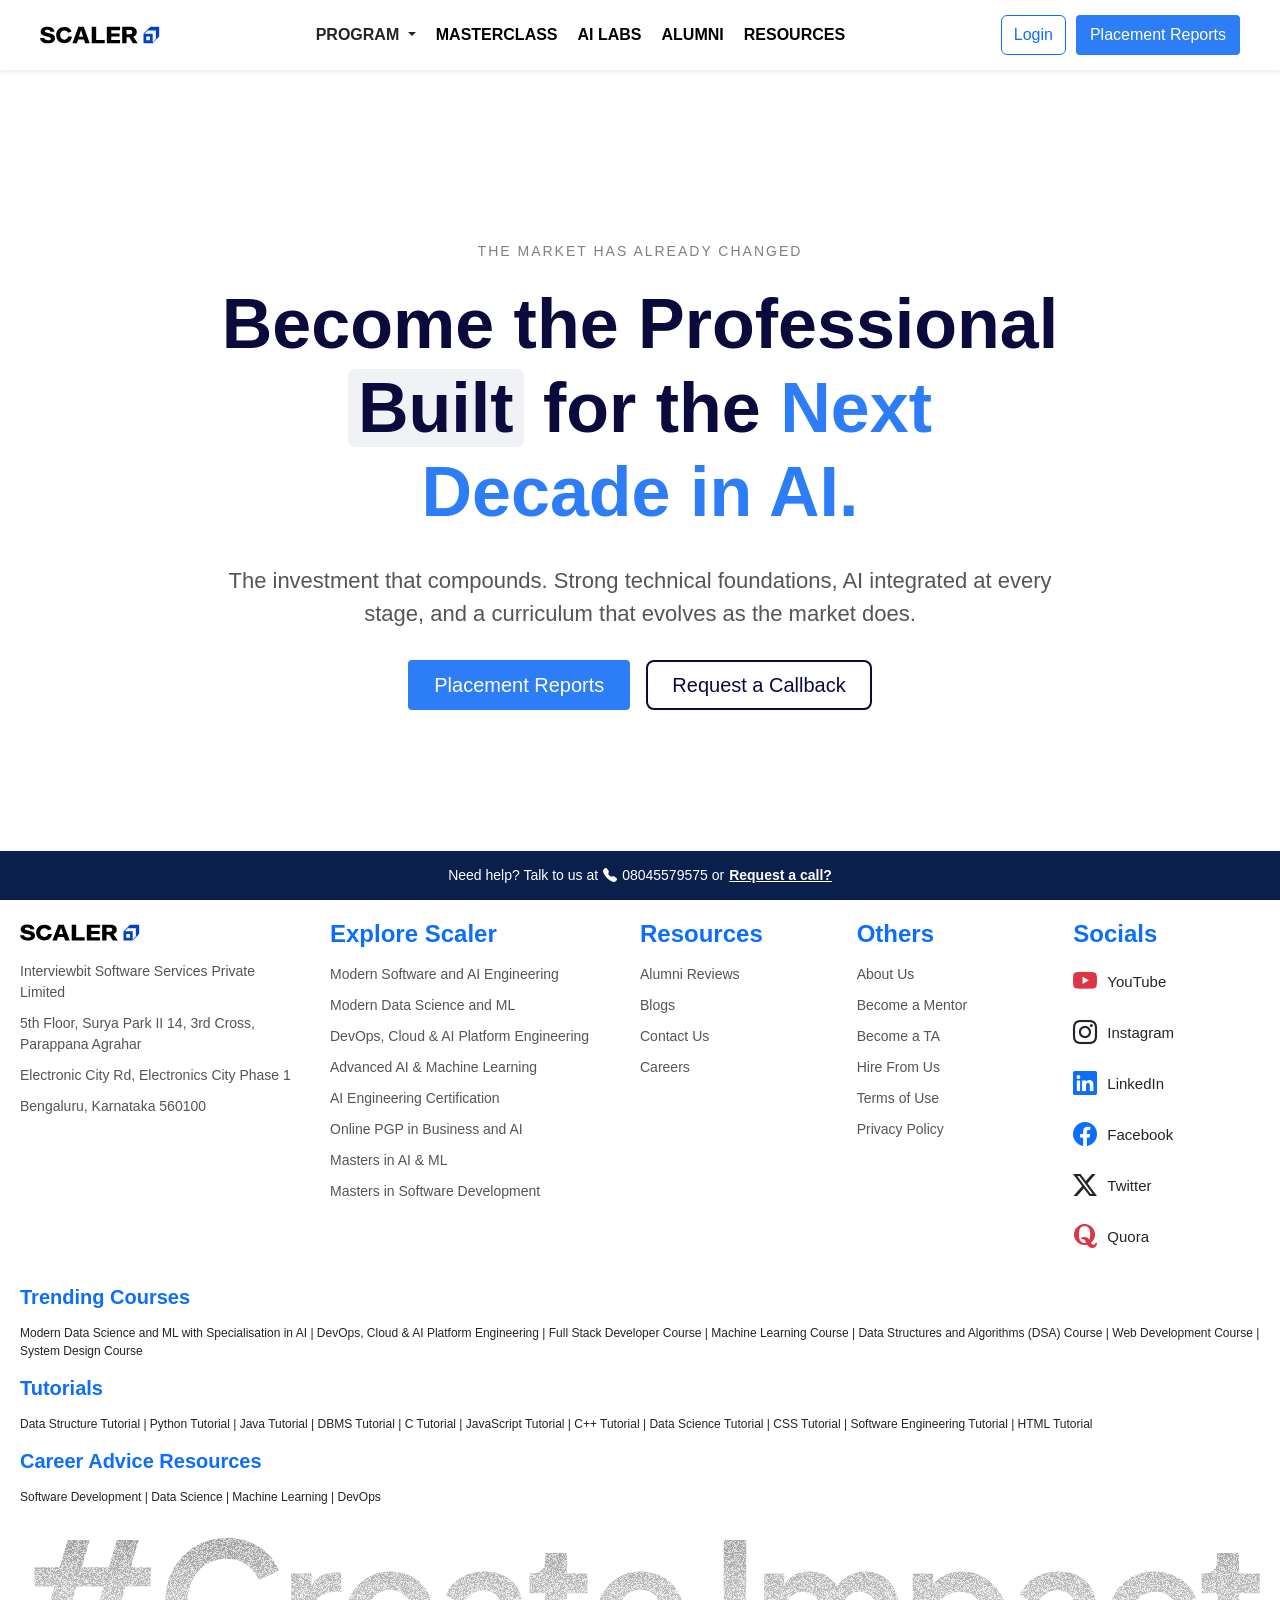
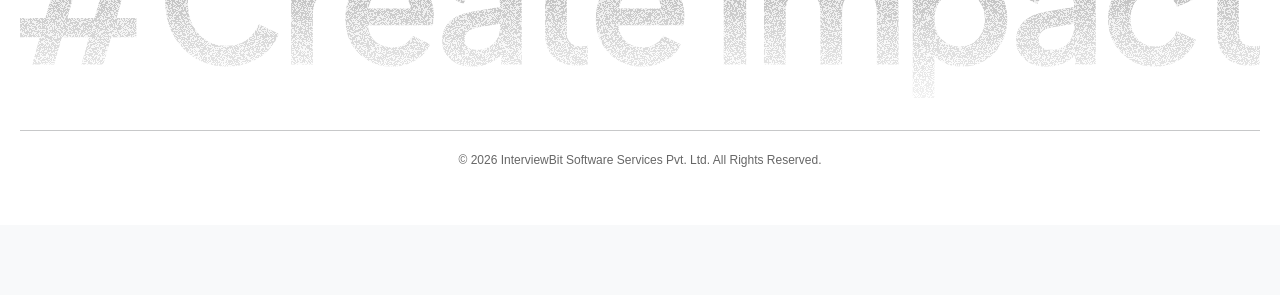
==== commit e1a453c8: "Fix: add missing assets images" ====
--- a/index.html
+++ b/index.html
@@ -199,7 +199,7 @@
 
                 <div class="col-lg-6 image-section">
 
-                    <img src="assets/requestcallimage.webp"
+                    <img src="./assets/requestcallimage.webp"
                          alt="callback image"
                          class="img-fluid full-image">
 
@@ -809,7 +809,7 @@
 
         <div>
 
-            <img src="/assets/create-impact-tagline.svg"
+            <img src="./assets/create-impact-tagline.svg"
                  class="img-fluid mt-3 mb-3"
                  alt="Tagline Image">
 
